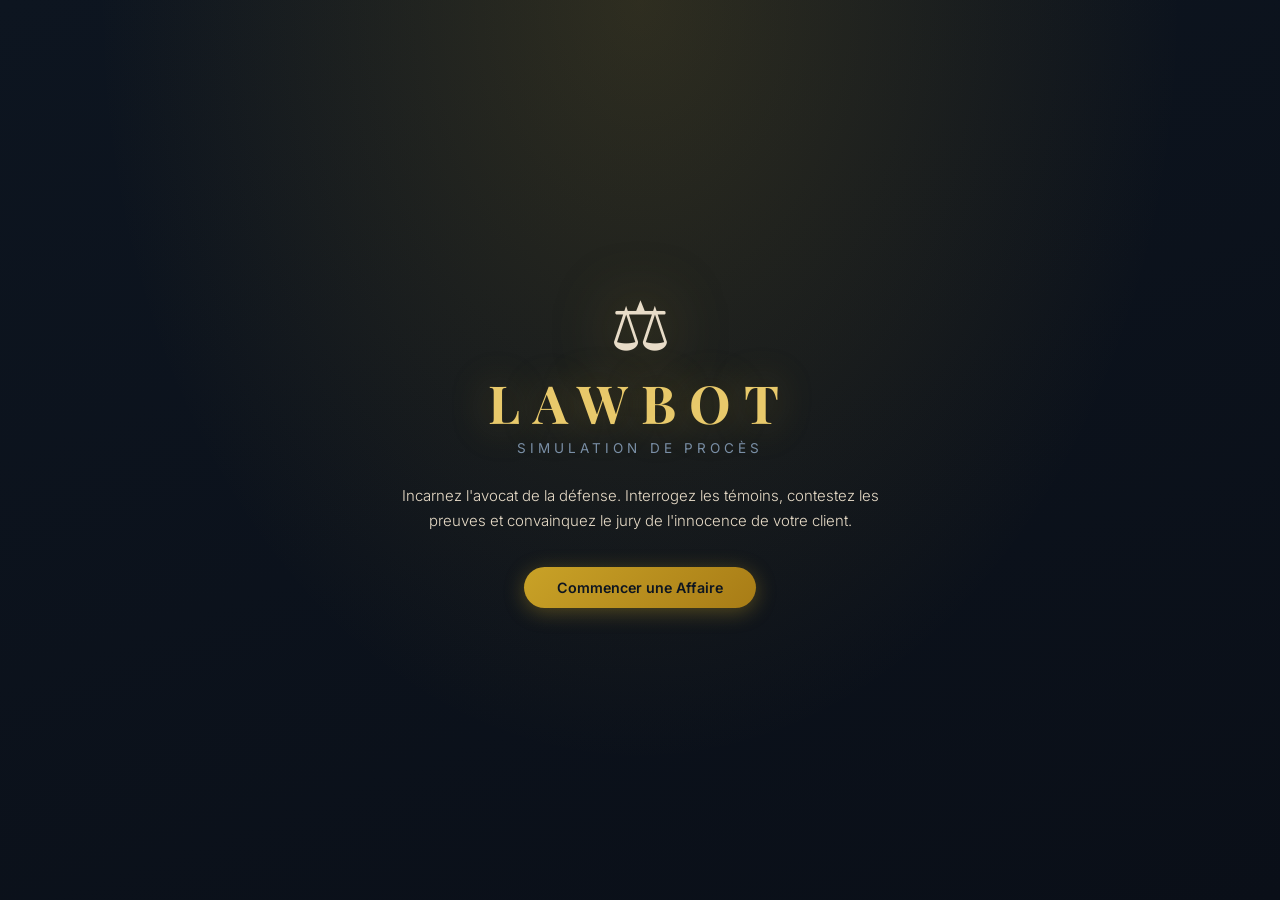
==== src/main/resources/static/index.html @ 36c59b34 "Ajout Html et CSS" ====
<!DOCTYPE html>
<html lang="fr">
<head>
  <meta charset="UTF-8" />
  <meta name="viewport" content="width=device-width, initial-scale=1.0" />
  <title>LawBot — Simulation de Procès</title>
  <link rel="preconnect" href="https://fonts.googleapis.com" />
  <link href="https://fonts.googleapis.com/css2?family=Playfair+Display:ital,wght@0,400;0,700;1,400&family=Inter:wght@300;400;500;600&display=swap" rel="stylesheet" />
  <link rel="stylesheet" href="style.css" />
</head>
<body>

  <!-- ══════════════════════ WELCOME SCREEN ══════════════════════ -->
  <div id="welcome-screen">
    <div class="welcome-bg"></div>
    <div class="welcome-content">
      <div class="welcome-gavel">⚖</div>
      <h1>LAWBOT</h1>
      <p class="welcome-tagline">Simulation de Procès</p>
      <p class="welcome-intro">
        Incarnez l'avocat de la défense. Interrogez les témoins,
        contestez les preuves et convainquez le jury de l'innocence de votre client.
      </p>
      <button class="btn-primary" id="start-btn">Commencer une Affaire</button>
    </div>
  </div>

  <!-- ══════════════════════ GAME SCREEN ═══════════════════════ -->
  <div id="game-screen" class="hidden">

    <!-- Header fixe -->
    <header class="game-header">
      <div class="header-logo">⚖ LAWBOT</div>

      <nav class="phase-nav" id="phase-nav">
        <!-- Généré par JS -->
      </nav>

      <div class="header-stats">
        <div class="stat-group">
          <span class="stat-label">Jury</span>
          <div class="jury-bar-wrap">
            <div class="jury-bar-track">
              <div class="jury-bar-fill" id="jury-fill"></div>
            </div>
          </div>
          <span class="stat-value" id="jury-pct">50%</span>
        </div>
        <div class="stat-group">
          <span class="stat-label">Actions</span>
          <span class="stat-value" id="score-val">0/0</span>
        </div>
      </div>
    </header>

    <!-- Corps du jeu -->
    <div class="game-body">

      <!-- Sidebar : info + journal -->
      <aside class="sidebar">
        <div class="case-card">
          <h2 class="case-title" id="case-title">—</h2>
          <span class="crime-badge" id="crime-badge"></span>
          <div class="suspect-row">
            <span class="suspect-icon">👤</span>
            <div>
              <div class="info-label">Accusé(e)</div>
              <strong id="suspect-name"></strong>
            </div>
          </div>
          <p class="case-desc" id="case-desc"></p>
        </div>

        <div class="events-panel">
          <h3 class="events-title">📋 Journal</h3>
          <div id="events-list"></div>
        </div>
      </aside>

      <!-- Contenu principal (change selon la phase) -->
      <main class="phase-panel" id="phase-panel">
        <!-- Injecté par JS -->
      </main>

    </div>
  </div>

  <!-- ══════════════════════ VERDICT OVERLAY ═════════════════════ -->
  <div id="verdict-overlay" class="hidden">
    <div class="verdict-box">
      <div class="verdict-gavel">⚖</div>
      <h2 class="verdict-title">VERDICT DU JURY</h2>
      <div class="verdict-accused">Accusé(e) : <span id="v-suspect"></span></div>
      <div class="verdict-result" id="v-result">—</div>

      <div class="verdict-details">

        <div class="v-row">
          <span class="v-label">Votes du jury</span>
          <div class="juror-icons" id="v-jurors"></div>
          <span class="v-sub" id="v-votes"></span>
        </div>

        <div class="v-row">
          <span class="v-label">Votre score</span>
          <div class="score-track">
            <div class="score-fill" id="v-score-fill"></div>
          </div>
          <span class="v-sub" id="v-score"></span>
        </div>

        <div class="v-truth" id="v-truth"></div>

      </div>

      <p class="verdict-explanation" id="v-explanation"></p>

      <button class="btn-primary btn-replay" id="replay-btn">🔄 Nouvelle Affaire</button>
    </div>
  </div>

  <!-- Toast notification -->
  <div id="toast" class="toast hidden"></div>

  <script src="game.js"></script>
</body>
</html>
---- src/main/resources/static/style.css ----
/* ═══════════════════════════════════════════════════════════
   Variables & Reset
═══════════════════════════════════════════════════════════ */
:root {
  --bg:          #0d1520;
  --bg-surface:  #152035;
  --bg-card:     #1c2d45;
  --bg-card-h:   #223452;
  --gold:        #c9a227;
  --gold-light:  #e8c96b;
  --gold-dim:    rgba(201,162,39,.15);
  --border:      rgba(201,162,39,.2);
  --text:        #e8dcc8;
  --text-muted:  #7a8fa6;
  --green:       #27ae60;
  --green-bg:    rgba(39,174,96,.12);
  --red:         #e74c3c;
  --red-bg:      rgba(231,76,60,.12);
  --blue:        #3498db;
  --shadow:      0 8px 32px rgba(0,0,0,.5);
  --radius:      10px;
  --font-serif:  'Playfair Display', Georgia, serif;
  --font-sans:   'Inter', -apple-system, sans-serif;
}

*, *::before, *::after { box-sizing: border-box; margin: 0; padding: 0; }

html { font-size: 15px; }

body {
  font-family: var(--font-sans);
  background: var(--bg);
  color: var(--text);
  min-height: 100vh;
  overflow: hidden;
}

/* ═══════════════════════════════════════════════════════════
   Utilitaires
═══════════════════════════════════════════════════════════ */
.hidden { display: none !important; }

/* ═══════════════════════════════════════════════════════════
   Welcome Screen
═══════════════════════════════════════════════════════════ */
#welcome-screen {
  position: fixed; inset: 0;
  display: flex; align-items: center; justify-content: center;
  z-index: 100;
}

.welcome-bg {
  position: absolute; inset: 0;
  background:
    radial-gradient(ellipse at 50% 0%, rgba(201,162,39,.18) 0%, transparent 60%),
    linear-gradient(160deg, #0d1520 0%, #0a0f18 100%);
}

.welcome-content {
  position: relative;
  text-align: center;
  max-width: 540px;
  padding: 2.5rem 2rem;
}

.welcome-gavel {
  font-size: 4.5rem;
  line-height: 1;
  filter: drop-shadow(0 0 30px rgba(201,162,39,.5));
  animation: float 4s ease-in-out infinite;
}

@keyframes float {
  0%, 100% { transform: translateY(0); }
  50%       { transform: translateY(-10px); }
}

.welcome-content h1 {
  font-family: var(--font-serif);
  font-size: 3.5rem;
  font-weight: 700;
  color: var(--gold-light);
  letter-spacing: .25em;
  text-shadow: 0 0 40px rgba(201,162,39,.4);
  margin: .5rem 0 .25rem;
}

.welcome-tagline {
  font-size: .9rem;
  color: var(--text-muted);
  letter-spacing: .3em;
  text-transform: uppercase;
  margin-bottom: 1.75rem;
}

.welcome-intro {
  color: var(--text);
  line-height: 1.7;
  margin-bottom: 2.25rem;
  font-weight: 300;
}

/* ═══════════════════════════════════════════════════════════
   Buttons
═══════════════════════════════════════════════════════════ */
.btn-primary {
  display: inline-flex; align-items: center; gap: .5rem;
  background: linear-gradient(135deg, var(--gold), #a87c16);
  color: #0d1520;
  font-family: var(--font-sans);
  font-weight: 600;
  font-size: .95rem;
  padding: .8rem 2.2rem;
  border: none; border-radius: 50px;
  cursor: pointer;
  box-shadow: 0 4px 20px rgba(201,162,39,.35);
  transition: transform .15s, box-shadow .15s;
}
.btn-primary:hover {
  transform: translateY(-2px);
  box-shadow: 0 6px 28px rgba(201,162,39,.5);
}
.btn-primary:active { transform: translateY(0); }

.btn-outline {
  display: inline-flex; align-items: center; gap: .5rem;
  background: transparent;
  color: var(--gold);
  font-family: var(--font-sans);
  font-weight: 500;
  font-size: .9rem;
  padding: .6rem 1.5rem;
  border: 1px solid var(--gold);
  border-radius: 50px;
  cursor: pointer;
  transition: background .15s, color .15s;
}
.btn-outline:hover { background: var(--gold-dim); }

.btn-danger {
  background: linear-gradient(135deg, #c0392b, #962d22);
  color: #fff;
  border: none;
  border-radius: 8px;
  padding: .55rem 1.1rem;
  font-size: .85rem; font-weight: 600;
  cursor: pointer;
  transition: filter .15s;
}
.btn-danger:hover { filter: brightness(1.15); }

.btn-success {
  background: linear-gradient(135deg, #27ae60, #1e8449);
  color: #fff;
  border: none;
  border-radius: 8px;
  padding: .55rem 1.1rem;
  font-size: .85rem; font-weight: 600;
  cursor: pointer;
  transition: filter .15s;
}
.btn-success:hover { filter: brightness(1.15); }

button:disabled { opacity: .4; cursor: not-allowed; }

/* ═══════════════════════════════════════════════════════════
   Game Layout
═══════════════════════════════════════════════════════════ */
#game-screen {
  display: flex;
  flex-direction: column;
  height: 100vh;
}

/* ─── Header ─── */
.game-header {
  display: flex; align-items: center; gap: 1.25rem;
  padding: 0 1.5rem;
  height: 58px;
  background: rgba(13,21,32,.95);
  border-bottom: 1px solid var(--border);
  flex-shrink: 0;
  backdrop-filter: blur(8px);
  z-index: 10;
}

.header-logo {
  font-family: var(--font-serif);
  font-size: 1.1rem;
  color: var(--gold-light);
  letter-spacing: .15em;
  white-space: nowrap;
}

/* Phase nav */
.phase-nav {
  display: flex; align-items: center; gap: 0;
  flex: 1;
  overflow: hidden;
}

.phase-step {
  display: flex; align-items: center;
  font-size: .78rem;
  color: var(--text-muted);
  padding: .25rem .6rem;
  transition: color .2s;
}

.phase-step .step-num {
  width: 22px; height: 22px;
  border-radius: 50%;
  border: 1.5px solid currentColor;
  display: flex; align-items: center; justify-content: center;
  font-size: .72rem; font-weight: 600;
  margin-right: .4rem;
  flex-shrink: 0;
}

.phase-step .step-label { white-space: nowrap; }

.phase-step + .phase-step::before {
  content: '';
  width: 20px; height: 1px;
  background: var(--border);
  margin-right: .6rem;
  flex-shrink: 0;
}

.phase-step.active {
  color: var(--gold-light);
}
.phase-step.active .step-num {
  background: var(--gold);
  border-color: var(--gold);
  color: #0d1520;
}
.phase-step.done {
  color: var(--green);
}
.phase-step.done .step-num {
  background: var(--green);
  border-color: var(--green);
  color: #fff;
}

/* Header stats */
.header-stats {
  display: flex; align-items: center; gap: 1.25rem;
  flex-shrink: 0;
}

.stat-group {
  display: flex; align-items: center; gap: .5rem;
}

.stat-label {
  font-size: .72rem;
  color: var(--text-muted);
  text-transform: uppercase;
  letter-spacing: .08em;
}

.stat-value {
  font-size: .85rem;
  font-weight: 600;
  color: var(--text);
}

.jury-bar-wrap { width: 80px; }

.jury-bar-track {
  height: 6px;
  background: rgba(255,255,255,.08);
  border-radius: 3px;
  overflow: hidden;
}

.jury-bar-fill {
  height: 100%;
  background: var(--green);
  border-radius: 3px;
  transition: width .5s ease, background .5s ease;
}

/* ─── Game body ─── */
.game-body {
  display: grid;
  grid-template-columns: 280px 1fr;
  flex: 1;
  overflow: hidden;
}

/* ─── Sidebar ─── */
.sidebar {
  border-right: 1px solid var(--border);
  overflow-y: auto;
  display: flex;
  flex-direction: column;
  gap: 0;
}

.case-card {
  padding: 1.25rem;
  border-bottom: 1px solid var(--border);
}

.case-title {
  font-family: var(--font-serif);
  font-size: 1.05rem;
  color: var(--gold-light);
  margin-bottom: .6rem;
  line-height: 1.35;
}

.crime-badge {
  display: inline-block;
  padding: .18rem .65rem;
  border-radius: 20px;
  font-size: .72rem;
  font-weight: 600;
  letter-spacing: .06em;
  text-transform: uppercase;
  margin-bottom: .75rem;
}

.crime-badge.murder     { background: rgba(192,57,43,.25); color: #e57373; border: 1px solid rgba(192,57,43,.4); }
.crime-badge.fraud      { background: rgba(52,152,219,.2); color: #64b5f6; border: 1px solid rgba(52,152,219,.35); }
.crime-badge.theft      { background: rgba(243,156,18,.2); color: #ffcc80; border: 1px solid rgba(243,156,18,.35); }
.crime-badge.assault    { background: rgba(155,89,182,.2); color: #ce93d8; border: 1px solid rgba(155,89,182,.35); }
.crime-badge.corruption { background: rgba(26,188,156,.2); color: #80cbc4; border: 1px solid rgba(26,188,156,.35); }

.suspect-row {
  display: flex; align-items: center; gap: .65rem;
  background: var(--bg-card);
  border-radius: var(--radius);
  padding: .6rem .8rem;
  margin-bottom: .75rem;
}

.suspect-icon { font-size: 1.4rem; }

.info-label {
  font-size: .7rem;
  color: var(--text-muted);
  text-transform: uppercase;
  letter-spacing: .08em;
}

.case-desc {
  font-size: .82rem;
  color: var(--text-muted);
  line-height: 1.6;
  font-style: italic;
}

/* Events panel */
.events-panel {
  flex: 1;
  padding: 1rem 1.25rem;
  overflow-y: auto;
}

.events-title {
  font-size: .8rem;
  text-transform: uppercase;
  letter-spacing: .1em;
  color: var(--text-muted);
  margin-bottom: .75rem;
}

.event-item {
  font-size: .78rem;
  padding: .4rem 0;
  border-bottom: 1px solid rgba(255,255,255,.04);
  color: var(--text-muted);
  line-height: 1.4;
}

.event-item.success { color: var(--green); }
.event-item.fail    { color: var(--red); }

/* ═══════════════════════════════════════════════════════════
   Phase Panel (main content)
═══════════════════════════════════════════════════════════ */
.phase-panel {
  overflow-y: auto;
  padding: 1.5rem;
  display: flex;
  flex-direction: column;
  gap: 1.25rem;
}

/* Phase header */
.phase-header {
  display: flex; align-items: flex-start; justify-content: space-between;
  gap: 1rem;
  flex-wrap: wrap;
}

.phase-title {
  font-family: var(--font-serif);
  font-size: 1.5rem;
  color: var(--gold-light);
}

.phase-subtitle {
  font-size: .85rem;
  color: var(--text-muted);
  margin-top: .25rem;
}

.actions-left-badge {
  background: var(--gold-dim);
  border: 1px solid var(--border);
  border-radius: 6px;
  padding: .3rem .7rem;
  font-size: .8rem;
  color: var(--gold-light);
  white-space: nowrap;
}

/* ─── Card grid ─── */
.card-grid {
  display: grid;
  grid-template-columns: repeat(auto-fill, minmax(240px, 1fr));
  gap: 1rem;
}

/* ─── Witness card ─── */
.witness-card {
  background: var(--bg-card);
  border: 1px solid var(--border);
  border-radius: var(--radius);
  padding: 1rem;
  cursor: pointer;
  transition: border-color .15s, background .15s, transform .15s;
  position: relative;
}

.witness-card:hover {
  border-color: var(--gold);
  background: var(--bg-card-h);
  transform: translateY(-2px);
}

.witness-card.selected {
  border-color: var(--gold-light);
  background: var(--bg-card-h);
  box-shadow: 0 0 0 2px rgba(201,162,39,.25);
}

.witness-name {
  font-weight: 600;
  font-size: .95rem;
  color: var(--text);
  margin-bottom: .15rem;
}

.witness-job {
  font-size: .78rem;
  color: var(--text-muted);
  margin-bottom: .65rem;
}

.witness-stmt {
  font-size: .8rem;
  font-style: italic;
  color: var(--text-muted);
  line-height: 1.5;
  margin-bottom: .75rem;
  border-left: 2px solid var(--border);
  padding-left: .6rem;
}

.meter-row {
  display: flex; align-items: center; gap: .5rem;
  margin-bottom: .3rem;
}

.meter-label {
  font-size: .7rem;
  color: var(--text-muted);
  width: 70px;
  flex-shrink: 0;
}

.meter-track {
  flex: 1;
  height: 5px;
  background: rgba(255,255,255,.07);
  border-radius: 3px;
  overflow: hidden;
}

.meter-fill {
  height: 100%;
  border-radius: 3px;
  transition: width .4s;
}

.meter-val {
  font-size: .7rem;
  color: var(--text-muted);
  width: 28px;
  text-align: right;
  flex-shrink: 0;
}

/* Selected badge */
.selected-badge {
  position: absolute; top: .5rem; right: .5rem;
  background: var(--gold);
  color: #0d1520;
  border-radius: 4px;
  font-size: .65rem;
  font-weight: 700;
  padding: .15rem .4rem;
  letter-spacing: .06em;
}

/* ─── Evidence card ─── */
.evidence-card {
  background: var(--bg-card);
  border: 1px solid var(--border);
  border-radius: var(--radius);
  padding: 1rem;
  transition: background .15s;
}

.evidence-card.authentic { border-left: 3px solid var(--red); }
.evidence-card.fake      { border-left: 3px solid var(--green); }
.evidence-card.contested { opacity: .55; }

.evidence-desc {
  font-weight: 500;
  font-size: .9rem;
  margin-bottom: .65rem;
}

.evidence-tags {
  display: flex; gap: .4rem; flex-wrap: wrap;
  margin-bottom: .75rem;
}

.tag {
  padding: .18rem .55rem;
  border-radius: 4px;
  font-size: .7rem;
  font-weight: 600;
  letter-spacing: .04em;
}

.tag-red    { background: var(--red-bg);   color: #e57373; border: 1px solid rgba(231,76,60,.3); }
.tag-green  { background: var(--green-bg); color: #66bb6a; border: 1px solid rgba(39,174,96,.3); }
.tag-gold   { background: var(--gold-dim); color: var(--gold-light); border: 1px solid var(--border); }
.tag-muted  { background: rgba(255,255,255,.05); color: var(--text-muted); border: 1px solid rgba(255,255,255,.08); }

/* ─── Question area ─── */
.question-area {
  background: var(--bg-card);
  border: 1px solid var(--gold);
  border-radius: var(--radius);
  padding: 1.25rem;
  animation: slideDown .2s ease;
}

@keyframes slideDown {
  from { opacity: 0; transform: translateY(-8px); }
  to   { opacity: 1; transform: translateY(0); }
}

.question-area h4 {
  font-size: .85rem;
  color: var(--gold-light);
  margin-bottom: .75rem;
}

.question-input-row {
  display: flex; gap: .65rem;
}

.question-input-row input {
  flex: 1;
  background: var(--bg-surface);
  border: 1px solid var(--border);
  border-radius: 8px;
  padding: .6rem .85rem;
  color: var(--text);
  font-size: .9rem;
  font-family: var(--font-sans);
  outline: none;
  transition: border-color .15s;
}

.question-input-row input:focus {
  border-color: var(--gold);
}

.question-input-row input::placeholder {
  color: var(--text-muted);
}

/* Witness response box */
.response-box {
  background: rgba(52,152,219,.08);
  border: 1px solid rgba(52,152,219,.25);
  border-radius: var(--radius);
  padding: 1rem;
  animation: slideDown .25s ease;
}

.response-box .resp-name {
  font-size: .75rem;
  color: var(--blue);
  font-weight: 600;
  letter-spacing: .06em;
  text-transform: uppercase;
  margin-bottom: .4rem;
}

.response-box .resp-text {
  font-style: italic;
  line-height: 1.6;
  font-size: .9rem;
}

.response-box.contradiction {
  background: rgba(39,174,96,.1);
  border-color: rgba(39,174,96,.3);
}

.response-box.contradiction .resp-name { color: var(--green); }

.contradiction-alert {
  display: flex; align-items: flex-start; gap: .5rem;
  background: var(--green-bg);
  border: 1px solid rgba(39,174,96,.3);
  border-radius: 8px;
  padding: .65rem .85rem;
  font-size: .82rem;
  color: #66bb6a;
  margin-top: .6rem;
}

/* ─── Confront section ─── */
.confront-section {
  background: var(--bg-card);
  border: 1px solid var(--border);
  border-radius: var(--radius);
  padding: 1.25rem;
}

.confront-section h4 {
  font-size: .85rem;
  color: var(--gold-light);
  margin-bottom: .75rem;
}

.confront-form {
  display: flex; gap: .65rem; align-items: flex-end;
  flex-wrap: wrap;
}

.confront-form input {
  flex: 1; min-width: 160px;
  background: var(--bg-surface);
  border: 1px solid var(--border);
  border-radius: 8px;
  padding: .6rem .85rem;
  color: var(--text);
  font-size: .9rem;
  font-family: var(--font-sans);
  outline: none;
  transition: border-color .15s;
}

.confront-form input:focus { border-color: var(--gold); }
.confront-form input::placeholder { color: var(--text-muted); }

/* ─── Plea area ─── */
.plea-section {
  background: var(--bg-card);
  border: 1px solid var(--border);
  border-radius: var(--radius);
  padding: 1.5rem;
}

.plea-section h3 {
  font-family: var(--font-serif);
  font-size: 1.2rem;
  color: var(--gold-light);
  margin-bottom: .4rem;
}

.plea-section p {
  font-size: .85rem;
  color: var(--text-muted);
  margin-bottom: 1rem;
}

.plea-section textarea {
  width: 100%;
  background: var(--bg-surface);
  border: 1px solid var(--border);
  border-radius: 8px;
  padding: .85rem 1rem;
  color: var(--text);
  font-size: .9rem;
  font-family: var(--font-sans);
  line-height: 1.6;
  resize: vertical;
  min-height: 130px;
  outline: none;
  transition: border-color .15s;
  margin-bottom: 1rem;
}

.plea-section textarea:focus { border-color: var(--gold); }
.plea-section textarea::placeholder { color: var(--text-muted); }

/* ─── Next phase bar ─── */
.next-bar {
  display: flex; justify-content: flex-end;
  padding-top: .5rem;
  border-top: 1px solid var(--border);
}

/* ═══════════════════════════════════════════════════════════
   Verdict Overlay
═══════════════════════════════════════════════════════════ */
#verdict-overlay {
  position: fixed; inset: 0;
  background: rgba(5,10,20,.88);
  display: flex; align-items: center; justify-content: center;
  z-index: 200;
  backdrop-filter: blur(6px);
}

.verdict-box {
  background: var(--bg-surface);
  border: 1px solid var(--gold);
  border-radius: 16px;
  padding: 2.5rem 2.75rem;
  max-width: 520px; width: 92%;
  text-align: center;
  box-shadow: 0 0 80px rgba(201,162,39,.2), var(--shadow);
  animation: scaleIn .4s cubic-bezier(.34,1.56,.64,1);
}

@keyframes scaleIn {
  from { opacity: 0; transform: scale(.85); }
  to   { opacity: 1; transform: scale(1); }
}

.verdict-gavel {
  font-size: 3rem;
  animation: float 3s ease-in-out infinite;
}

.verdict-title {
  font-family: var(--font-serif);
  font-size: 1.4rem;
  color: var(--gold-light);
  letter-spacing: .15em;
  margin: .75rem 0 .5rem;
}

.verdict-accused {
  font-size: .85rem;
  color: var(--text-muted);
  margin-bottom: 1.25rem;
}

.verdict-result {
  font-family: var(--font-serif);
  font-size: 2rem;
  font-weight: 700;
  margin-bottom: 1.75rem;
  padding: .6rem 1.5rem;
  border-radius: 8px;
  display: inline-block;
}

.verdict-result.not-guilty {
  color: var(--green);
  background: var(--green-bg);
  border: 1px solid rgba(39,174,96,.3);
}

.verdict-result.guilty {
  color: var(--red);
  background: var(--red-bg);
  border: 1px solid rgba(231,76,60,.3);
}

.verdict-details {
  background: var(--bg-card);
  border-radius: var(--radius);
  padding: 1.1rem 1.25rem;
  margin-bottom: 1.25rem;
  display: flex;
  flex-direction: column;
  gap: .85rem;
}

.v-row {
  display: flex; align-items: center; gap: .75rem;
}

.v-label {
  font-size: .78rem;
  color: var(--text-muted);
  width: 90px;
  flex-shrink: 0;
  text-align: left;
}

.v-sub {
  font-size: .78rem;
  color: var(--text-muted);
  width: 40px;
  text-align: right;
  flex-shrink: 0;
}

.juror-icons {
  display: flex; gap: .25rem; flex: 1;
}

.juror-dot {
  width: 16px; height: 16px;
  border-radius: 50%;
  transition: background .4s;
}

.juror-dot.guilty   { background: var(--red); }
.juror-dot.innocent { background: var(--green); }

.score-track {
  flex: 1;
  height: 8px;
  background: rgba(255,255,255,.07);
  border-radius: 4px;
  overflow: hidden;
}

.score-fill {
  height: 100%;
  border-radius: 4px;
  transition: width .8s ease;
}

.v-truth {
  font-size: .82rem;
  padding: .5rem .75rem;
  border-radius: 6px;
  text-align: left;
}

.v-truth.innocent-truth {
  background: var(--green-bg);
  color: #66bb6a;
  border: 1px solid rgba(39,174,96,.25);
}

.v-truth.guilty-truth {
  background: var(--red-bg);
  color: #e57373;
  border: 1px solid rgba(231,76,60,.25);
}

.verdict-explanation {
  font-size: .8rem;
  color: var(--text-muted);
  line-height: 1.6;
  margin-bottom: 1.5rem;
}

.btn-replay {
  font-size: .9rem;
  padding: .7rem 2rem;
}

/* ═══════════════════════════════════════════════════════════
   Toast
═══════════════════════════════════════════════════════════ */
.toast {
  position: fixed;
  bottom: 1.5rem; right: 1.5rem;
  background: var(--bg-card);
  border: 1px solid var(--border);
  border-radius: 8px;
  padding: .75rem 1.1rem;
  font-size: .85rem;
  box-shadow: var(--shadow);
  z-index: 300;
  max-width: 320px;
  animation: slideUp .25s ease;
}

@keyframes slideUp {
  from { opacity: 0; transform: translateY(12px); }
  to   { opacity: 1; transform: translateY(0); }
}

.toast.success { border-color: rgba(39,174,96,.4); color: #66bb6a; }
.toast.error   { border-color: rgba(231,76,60,.4); color: #e57373; }

/* ═══════════════════════════════════════════════════════════
   Scrollbar
═══════════════════════════════════════════════════════════ */
::-webkit-scrollbar { width: 5px; }
::-webkit-scrollbar-track { background: transparent; }
::-webkit-scrollbar-thumb { background: rgba(201,162,39,.2); border-radius: 3px; }
::-webkit-scrollbar-thumb:hover { background: rgba(201,162,39,.4); }
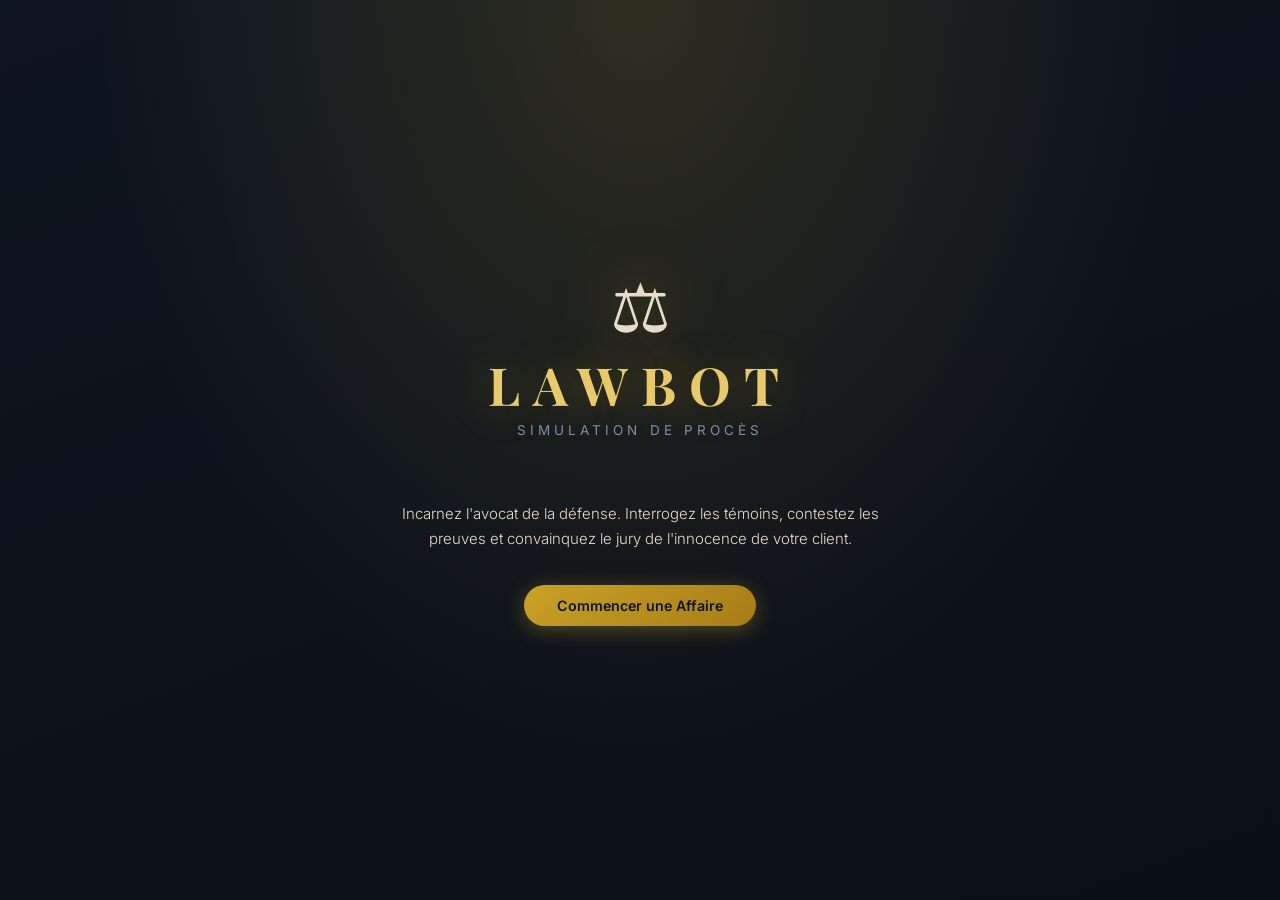
==== commit 07fce72d: "Amélioration des différents éléments du jeu" ====
--- a/src/main/resources/static/index.html
+++ b/src/main/resources/static/index.html
@@ -6,7 +6,7 @@
   <title>LawBot — Simulation de Procès</title>
   <link rel="preconnect" href="https://fonts.googleapis.com" />
   <link href="https://fonts.googleapis.com/css2?family=Playfair+Display:ital,wght@0,400;0,700;1,400&family=Inter:wght@300;400;500;600&display=swap" rel="stylesheet" />
-  <link rel="stylesheet" href="style.css" />
+  <link rel="stylesheet" href="style.css?v=8" />
 </head>
 <body>
 
@@ -17,11 +17,71 @@
       <div class="welcome-gavel">⚖</div>
       <h1>LAWBOT</h1>
       <p class="welcome-tagline">Simulation de Procès</p>
+      <div class="session-stats" id="session-stats"></div>
       <p class="welcome-intro">
         Incarnez l'avocat de la défense. Interrogez les témoins,
         contestez les preuves et convainquez le jury de l'innocence de votre client.
       </p>
       <button class="btn-primary" id="start-btn">Commencer une Affaire</button>
+    </div>
+  </div>
+
+  <!-- ══════════════════════ TUTORIAL OVERLAY ══════════════════ -->
+  <div id="tutorial-overlay" class="hidden">
+    <div class="tuto-box">
+      <div class="tuto-header">
+        <span class="tuto-icon">⚖</span>
+        <h2 class="tuto-title">Comment jouer&nbsp;?</h2>
+        <p class="tuto-intro">Vous incarnez l'avocat de la défense. Guidez votre client vers l'acquittement en six phases.</p>
+      </div>
+
+      <div class="tuto-phases">
+        <div class="tuto-phase">
+          <div class="tuto-phase-icon">📜</div>
+          <div class="tuto-phase-name">Ouverture</div>
+          <div class="tuto-phase-desc">Prenez connaissance de l'affaire et des accusations.</div>
+        </div>
+        <div class="tuto-phase">
+          <div class="tuto-phase-icon">⚔️</div>
+          <div class="tuto-phase-name">Accusation</div>
+          <div class="tuto-phase-desc">Contestez les preuves de la partie adverse.</div>
+        </div>
+        <div class="tuto-phase">
+          <div class="tuto-phase-icon">🛡️</div>
+          <div class="tuto-phase-name">Défense</div>
+          <div class="tuto-phase-desc">Interrogez vos témoins pour établir l'innocence.</div>
+        </div>
+        <div class="tuto-phase">
+          <div class="tuto-phase-icon">🔥</div>
+          <div class="tuto-phase-name">Contre-interro.</div>
+          <div class="tuto-phase-desc">Déstabilisez les témoins adverses.</div>
+        </div>
+        <div class="tuto-phase">
+          <div class="tuto-phase-icon">🎤</div>
+          <div class="tuto-phase-name">Plaidoirie</div>
+          <div class="tuto-phase-desc">Faites votre plaidoirie finale devant le jury.</div>
+        </div>
+        <div class="tuto-phase">
+          <div class="tuto-phase-icon">⚖️</div>
+          <div class="tuto-phase-name">Verdict</div>
+          <div class="tuto-phase-desc">Le jury délibère et rend son jugement.</div>
+        </div>
+      </div>
+
+      <div class="tuto-tips">
+        <h3 class="tuto-tips-title">Conseils</h3>
+        <ul>
+          <li>💡 Le jury part penché vers la culpabilité — chaque action compte.</li>
+          <li>🔍 Les preuves marquées <strong>Douteux</strong> peuvent être fausses — contestez-les&nbsp;!</li>
+          <li>⚡ Confronter deux témoins peut révéler des <strong>contradictions</strong> décisives.</li>
+          <li>🎯 Posez des questions précises pour déstabiliser les témoins peu crédibles.</li>
+        </ul>
+      </div>
+
+      <div class="tuto-actions">
+        <button class="btn-secondary" id="tuto-skip-btn">Passer</button>
+        <button class="btn-primary" id="tuto-play-btn">Commencer le procès !</button>
+      </div>
     </div>
   </div>
 
@@ -113,6 +173,13 @@
 
       </div>
 
+      <div class="verdict-grade-row">
+        <div class="verdict-grade-badge" id="v-grade"></div>
+        <div class="verdict-grade-label" id="v-grade-label"></div>
+      </div>
+
+      <div class="verdict-feedback" id="v-feedback"></div>
+
       <p class="verdict-explanation" id="v-explanation"></p>
 
       <button class="btn-primary btn-replay" id="replay-btn">🔄 Nouvelle Affaire</button>
@@ -122,6 +189,6 @@
   <!-- Toast notification -->
   <div id="toast" class="toast hidden"></div>
 
-  <script src="game.js"></script>
+  <script src="game.js?v=8"></script>
 </body>
 </html>
--- a/src/main/resources/static/style.css
+++ b/src/main/resources/static/style.css
@@ -391,6 +391,64 @@
   gap: 1.25rem;
 }
 
+/* ─── Section label ────────────────────────────────────────── */
+.section-label {
+  font-size: .75rem;
+  text-transform: uppercase;
+  letter-spacing: .1em;
+  color: var(--text-muted);
+  font-weight: 600;
+}
+
+/* ─── Phase guides (bannières d'instruction) ──────────────── */
+.phase-guide {
+  display: flex; gap: 1rem; align-items: flex-start;
+  padding: .9rem 1.1rem;
+  border-radius: var(--radius);
+  border-left: 4px solid;
+  font-size: .85rem;
+  line-height: 1.55;
+}
+
+.phase-guide strong {
+  display: block;
+  font-size: .95rem;
+  margin-bottom: .25rem;
+}
+
+.phase-guide p { color: var(--text-muted); margin: 0; }
+
+.guide-icon { font-size: 1.5rem; flex-shrink: 0; margin-top: .1rem; }
+
+.guide-blue  { background: rgba(52,152,219,.1); border-color: #3498db; color: #93c9f0; }
+.guide-red   { background: rgba(231,76,60,.1);  border-color: #e74c3c; color: #f1a39a; }
+.guide-green { background: rgba(39,174,96,.1);  border-color: #27ae60; color: #7dcea0; }
+.guide-gold  { background: var(--gold-dim);     border-color: var(--gold); color: var(--gold-light); }
+
+/* ─── Actions bar ───────────────────────────────────────────── */
+.actions-bar {
+  display: flex; align-items: center; gap: .75rem;
+}
+
+.actions-label {
+  font-size: .8rem;
+  color: var(--text-muted);
+  white-space: nowrap;
+}
+
+.action-dots {
+  display: flex; gap: .35rem;
+}
+
+.action-dot {
+  width: 14px; height: 14px;
+  border-radius: 50%;
+  transition: background .3s;
+}
+
+.action-dot.active { background: var(--gold-light); box-shadow: 0 0 6px rgba(201,162,39,.4); }
+.action-dot.used   { background: rgba(255,255,255,.12); }
+
 /* Phase header */
 .phase-header {
   display: flex; align-items: flex-start; justify-content: space-between;
@@ -427,16 +485,27 @@
   gap: 1rem;
 }
 
+/* ─── Witness hint label ────────────────────────────────────── */
+.witness-hint {
+  font-size: .7rem;
+  color: var(--gold);
+  margin-bottom: .4rem;
+  opacity: .7;
+  letter-spacing: .03em;
+}
+
 /* ─── Witness card ─── */
 .witness-card {
   background: var(--bg-card);
   border: 1px solid var(--border);
   border-radius: var(--radius);
   padding: 1rem;
-  cursor: pointer;
+  cursor: default;
   transition: border-color .15s, background .15s, transform .15s;
   position: relative;
 }
+
+.witness-card.clickable { cursor: pointer; }
 
 .witness-card:hover {
   border-color: var(--gold);
@@ -556,26 +625,85 @@
 .tag-gold   { background: var(--gold-dim); color: var(--gold-light); border: 1px solid var(--border); }
 .tag-muted  { background: rgba(255,255,255,.05); color: var(--text-muted); border: 1px solid rgba(255,255,255,.08); }
 
-/* ─── Question area ─── */
-.question-area {
+@keyframes slideDown {
+  from { opacity: 0; transform: translateY(-8px); }
+  to   { opacity: 1; transform: translateY(0); }
+}
+
+/* ─── Question box (nouvelle version intégrée) ─────────────── */
+.question-box {
   background: var(--bg-card);
   border: 1px solid var(--gold);
   border-radius: var(--radius);
-  padding: 1.25rem;
-  animation: slideDown .2s ease;
-}
-
-@keyframes slideDown {
-  from { opacity: 0; transform: translateY(-8px); }
-  to   { opacity: 1; transform: translateY(0); }
-}
-
-.question-area h4 {
-  font-size: .85rem;
+  animation: slideDown .22s ease;
+}
+
+.question-box-inner { padding: 1.1rem 1.25rem; }
+
+.qbox-title {
+  font-size: .9rem;
   color: var(--gold-light);
-  margin-bottom: .75rem;
-}
-
+  margin-bottom: .85rem;
+  display: flex; justify-content: space-between; align-items: center;
+}
+.qbox-actions-left {
+  font-size: .75rem;
+  color: var(--text-muted);
+  background: var(--bg-surface);
+  border: 1px solid var(--border);
+  border-radius: 12px;
+  padding: .15rem .55rem;
+}
+
+/* Questions suggérées par catégorie */
+.quick-questions-cats {
+  margin-bottom: .85rem;
+}
+.qcat-label {
+  font-size: .68rem;
+  color: var(--text-muted);
+  text-transform: uppercase;
+  letter-spacing: .06em;
+  margin: .55rem 0 .3rem;
+}
+.qcat-label:first-child { margin-top: 0; }
+
+/* Questions suggérées (chips) */
+.quick-questions {
+  display: flex; flex-wrap: wrap; gap: .4rem;
+  margin-bottom: .1rem;
+}
+
+.q-chip {
+  background: rgba(201,162,39,.1);
+  border: 1px solid rgba(201,162,39,.25);
+  border-radius: 20px;
+  color: var(--gold-light);
+  font-size: .75rem;
+  padding: .28rem .7rem;
+  cursor: pointer;
+  transition: background .15s, border-color .15s;
+  font-family: var(--font-sans);
+  line-height: 1.4;
+}
+
+.q-chip:hover:not(:disabled) {
+  background: rgba(201,162,39,.22);
+  border-color: var(--gold);
+}
+.q-chip:active:not(:disabled) {
+  transform: scale(.97);
+}
+.q-chip:disabled {
+  opacity: .35;
+  cursor: not-allowed;
+}
+.qbox-actions-left.exhausted {
+  color: var(--red);
+  border-color: rgba(231,76,60,.4);
+}
+
+/* Input de question */
 .question-input-row {
   display: flex; gap: .65rem;
 }
@@ -593,12 +721,34 @@
   transition: border-color .15s;
 }
 
-.question-input-row input:focus {
-  border-color: var(--gold);
-}
-
-.question-input-row input::placeholder {
-  color: var(--text-muted);
+.question-input-row input:focus  { border-color: var(--gold); }
+.question-input-row input::placeholder { color: var(--text-muted); }
+
+.no-actions-msg {
+  font-size: .8rem;
+  color: var(--red);
+  margin-top: .6rem;
+}
+
+/* ─── Bouton contest ────────────────────────────────────────── */
+.btn-contest {
+  display: inline-flex; align-items: center; gap: .4rem;
+  background: linear-gradient(135deg, #c0392b, #922b21);
+  color: #fff;
+  border: none;
+  border-radius: 8px;
+  padding: .5rem 1rem;
+  font-size: .82rem; font-weight: 600;
+  cursor: pointer;
+  transition: filter .15s, transform .1s;
+  font-family: var(--font-sans);
+}
+.btn-contest:hover { filter: brightness(1.15); transform: translateY(-1px); }
+
+.contested-label {
+  font-size: .8rem;
+  color: var(--green);
+  font-weight: 600;
 }
 
 /* Witness response box */
@@ -914,3 +1064,257 @@
 ::-webkit-scrollbar-track { background: transparent; }
 ::-webkit-scrollbar-thumb { background: rgba(201,162,39,.2); border-radius: 3px; }
 ::-webkit-scrollbar-thumb:hover { background: rgba(201,162,39,.4); }
+
+/* ═══════════════════════════════════════════════════════════
+   Tutorial Overlay
+═══════════════════════════════════════════════════════════ */
+#tutorial-overlay {
+  position: fixed; inset: 0;
+  display: flex; align-items: center; justify-content: center;
+  z-index: 200;
+  background: rgba(5, 10, 18, 0.92);
+  backdrop-filter: blur(6px);
+  overflow-y: auto;
+  padding: 2rem 1rem;
+}
+
+.tuto-box {
+  background: var(--bg-surface);
+  border: 1px solid var(--border);
+  border-radius: 16px;
+  max-width: 700px;
+  width: 100%;
+  padding: 2.5rem 2.5rem 2rem;
+  box-shadow: var(--shadow);
+}
+
+.tuto-header {
+  text-align: center;
+  margin-bottom: 2rem;
+}
+
+.tuto-icon {
+  font-size: 2.8rem;
+  display: block;
+  margin-bottom: .6rem;
+}
+
+.tuto-title {
+  font-family: var(--font-serif);
+  font-size: 1.9rem;
+  color: var(--gold);
+  margin-bottom: .7rem;
+}
+
+.tuto-intro {
+  color: var(--text-muted);
+  font-size: .95rem;
+  line-height: 1.6;
+}
+
+/* Phase grid */
+.tuto-phases {
+  display: grid;
+  grid-template-columns: repeat(3, 1fr);
+  gap: 1rem;
+  margin-bottom: 1.8rem;
+}
+
+.tuto-phase {
+  background: var(--bg-card);
+  border: 1px solid var(--border);
+  border-radius: var(--radius);
+  padding: 1rem .8rem;
+  text-align: center;
+  transition: border-color .2s;
+}
+
+.tuto-phase:hover {
+  border-color: var(--gold);
+}
+
+.tuto-phase-icon {
+  font-size: 1.7rem;
+  margin-bottom: .4rem;
+}
+
+.tuto-phase-name {
+  font-family: var(--font-serif);
+  font-size: .9rem;
+  color: var(--gold);
+  font-weight: 700;
+  margin-bottom: .35rem;
+}
+
+.tuto-phase-desc {
+  font-size: .78rem;
+  color: var(--text-muted);
+  line-height: 1.4;
+}
+
+/* Tips */
+.tuto-tips {
+  background: var(--gold-dim);
+  border: 1px solid var(--border);
+  border-radius: var(--radius);
+  padding: 1.1rem 1.4rem;
+  margin-bottom: 1.8rem;
+}
+
+.tuto-tips-title {
+  font-family: var(--font-serif);
+  color: var(--gold);
+  font-size: 1rem;
+  margin-bottom: .7rem;
+}
+
+.tuto-tips ul {
+  list-style: none;
+  display: flex;
+  flex-direction: column;
+  gap: .5rem;
+}
+
+.tuto-tips li {
+  font-size: .85rem;
+  color: var(--text);
+  line-height: 1.5;
+}
+
+.tuto-tips strong {
+  color: var(--gold-light);
+}
+
+/* Buttons */
+.tuto-actions {
+  display: flex;
+  gap: 1rem;
+  justify-content: flex-end;
+}
+
+.btn-secondary {
+  padding: .65rem 1.4rem;
+  border-radius: 8px;
+  border: 1px solid var(--border);
+  background: transparent;
+  color: var(--text-muted);
+  font-size: .9rem;
+  cursor: pointer;
+  transition: color .2s, border-color .2s;
+}
+
+.btn-secondary:hover {
+  color: var(--text);
+  border-color: var(--gold);
+}
+
+@media (max-width: 540px) {
+  .tuto-phases { grid-template-columns: repeat(2, 1fr); }
+  .tuto-box { padding: 1.8rem 1.2rem 1.4rem; }
+  .tuto-actions { flex-direction: column; }
+  .btn-secondary, .tuto-actions .btn-primary { width: 100%; text-align: center; }
+}
+
+/* ═══════════════════════════════════════════════════════════
+   Session Stats (Welcome Screen)
+═══════════════════════════════════════════════════════════ */
+.session-stats {
+  display: flex; gap: .6rem; justify-content: center; align-items: center;
+  font-size: .82rem; margin-bottom: 1.2rem; flex-wrap: wrap;
+  min-height: 1.2rem;
+}
+.sess-win   { color: var(--green); font-weight: 600; }
+.sess-loss  { color: var(--red);   font-weight: 600; }
+.sess-total { color: var(--text-muted); }
+.sess-sep   { color: var(--text-muted); }
+
+/* ═══════════════════════════════════════════════════════════
+   Keyboard Shortcut Hint Badge
+═══════════════════════════════════════════════════════════ */
+.kbd-hint {
+  position: absolute; top: .5rem; right: .5rem;
+  background: rgba(201,162,39,.2); border: 1px solid rgba(201,162,39,.4);
+  color: var(--gold); border-radius: 4px;
+  font-size: .65rem; font-weight: 700; padding: .1rem .35rem;
+  font-family: var(--font-sans);
+}
+.witness-card, .evidence-card { position: relative; }
+
+/* ═══════════════════════════════════════════════════════════
+   Evidence Danger Tag
+═══════════════════════════════════════════════════════════ */
+.tag-danger {
+  background: rgba(231,76,60,.25); border: 1px solid #e74c3c;
+  color: #ff6b6b; font-weight: 700;
+  animation: pulse-danger 1.5s ease-in-out infinite;
+}
+@keyframes pulse-danger {
+  0%,100% { opacity: 1; }
+  50%      { opacity: .6; }
+}
+
+/* ═══════════════════════════════════════════════════════════
+   Closing Strategy Grid
+═══════════════════════════════════════════════════════════ */
+.strategy-grid {
+  display: grid;
+  grid-template-columns: repeat(auto-fill, minmax(220px, 1fr));
+  gap: 1rem; margin-bottom: 1.5rem;
+}
+.strategy-card {
+  background: var(--bg-card); border: 2px solid var(--border);
+  border-radius: var(--radius); padding: 1.2rem;
+  cursor: pointer; transition: border-color .2s, transform .15s, background .2s;
+  text-align: center;
+}
+.strategy-card:hover {
+  border-color: var(--gold); background: var(--bg-card-h);
+  transform: translateY(-2px);
+}
+.strategy-card.selected {
+  border-color: var(--gold); background: var(--gold-dim);
+  box-shadow: 0 0 16px rgba(201,162,39,.3);
+}
+.strategy-icon { font-size: 2rem; margin-bottom: .5rem; }
+.strategy-name { font-family: var(--font-serif); font-weight: 700; color: var(--gold-light); margin-bottom: .4rem; }
+.strategy-desc { font-size: .82rem; color: var(--text-muted); line-height: 1.5; margin-bottom: .6rem; }
+.strategy-effect { font-size: .75rem; color: var(--gold); font-weight: 600; }
+
+.chosen-strategy {
+  background: var(--bg-surface); border: 1px solid var(--border);
+  border-radius: var(--radius); padding: 1.2rem 1.5rem;
+  margin-top: .5rem; display: flex; flex-direction: column; gap: 1rem;
+  animation: slideDown .25s ease;
+}
+.chosen-text { color: var(--text); font-style: italic; line-height: 1.6; }
+
+/* ═══════════════════════════════════════════════════════════
+   Verdict Grade Badge
+═══════════════════════════════════════════════════════════ */
+.verdict-grade-row {
+  display: flex; align-items: center; justify-content: center;
+  gap: 1rem; margin: 1.25rem 0 .75rem;
+}
+.verdict-grade-badge {
+  font-family: var(--font-serif); font-size: 3rem; font-weight: 700;
+  width: 72px; height: 72px; border-radius: 50%;
+  border: 3px solid; display: flex; align-items: center; justify-content: center;
+  animation: scaleIn .4s cubic-bezier(.34,1.56,.64,1);
+}
+.verdict-grade-label {
+  font-family: var(--font-serif); font-size: 1.1rem;
+  color: var(--text); font-style: italic;
+}
+
+/* ═══════════════════════════════════════════════════════════
+   Verdict Feedback Points
+═══════════════════════════════════════════════════════════ */
+.verdict-feedback {
+  background: var(--bg-surface); border: 1px solid var(--border);
+  border-radius: var(--radius); padding: .9rem 1.2rem;
+  margin-bottom: .75rem; display: flex; flex-direction: column; gap: .4rem;
+}
+.feedback-item {
+  font-size: .85rem; color: var(--text); line-height: 1.5;
+  padding-left: .25rem;
+}
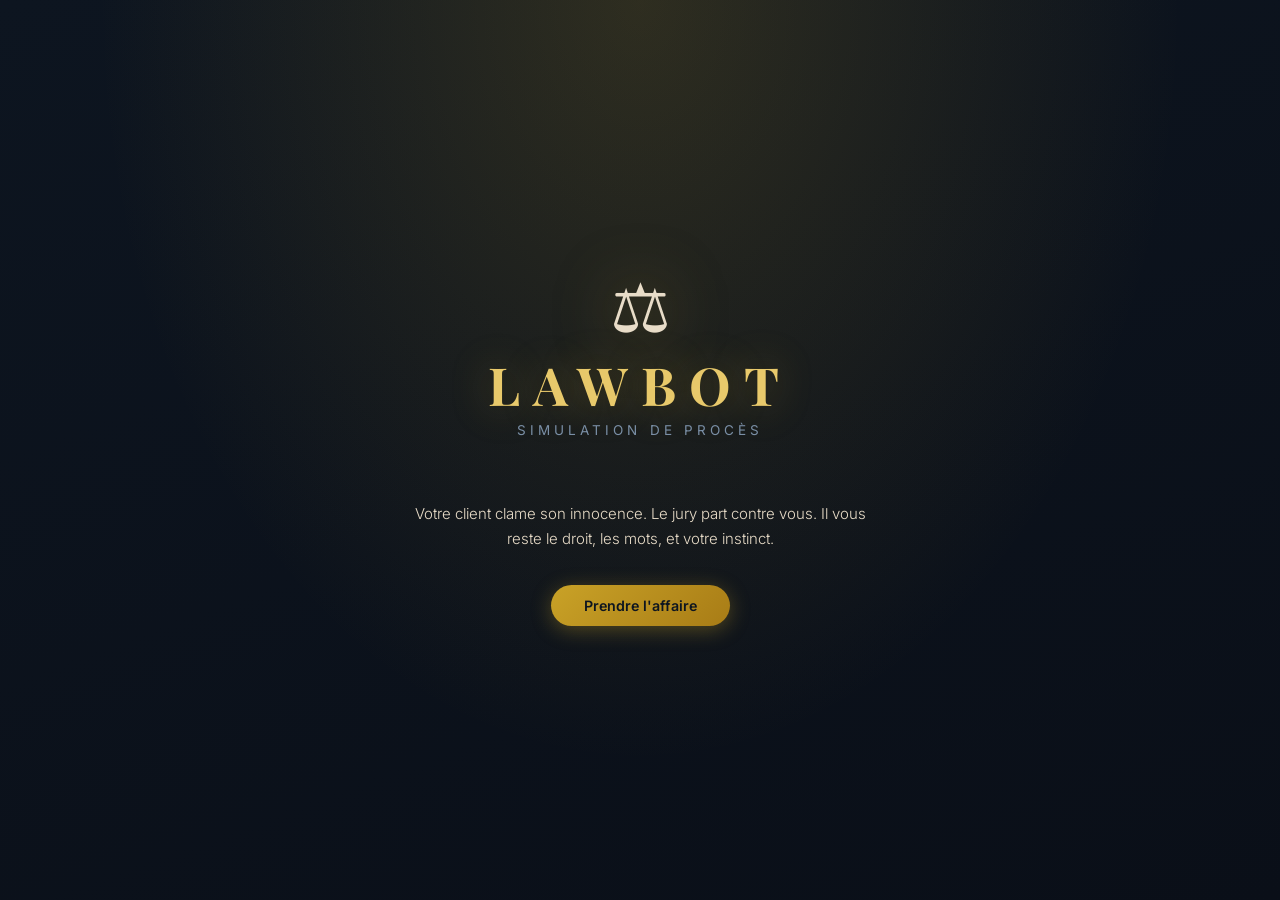
==== commit 92f001c6: "Add jury, witness personalities and UI polish Expose jury data and witness personality to the fronte" ====
--- a/src/main/resources/static/index.html
+++ b/src/main/resources/static/index.html
@@ -19,10 +19,10 @@
       <p class="welcome-tagline">Simulation de Procès</p>
       <div class="session-stats" id="session-stats"></div>
       <p class="welcome-intro">
-        Incarnez l'avocat de la défense. Interrogez les témoins,
-        contestez les preuves et convainquez le jury de l'innocence de votre client.
+        Votre client clame son innocence. Le jury part contre vous.
+        Il vous reste le droit, les mots, et votre instinct.
       </p>
-      <button class="btn-primary" id="start-btn">Commencer une Affaire</button>
+      <button class="btn-primary" id="start-btn">Prendre l'affaire</button>
     </div>
   </div>
 
@@ -32,55 +32,55 @@
       <div class="tuto-header">
         <span class="tuto-icon">⚖</span>
         <h2 class="tuto-title">Comment jouer&nbsp;?</h2>
-        <p class="tuto-intro">Vous incarnez l'avocat de la défense. Guidez votre client vers l'acquittement en six phases.</p>
+        <p class="tuto-intro">Votre client a besoin de vous. Le jury part du principe qu'il est coupable. À vous de le faire douter — en six actes.</p>
       </div>
 
       <div class="tuto-phases">
         <div class="tuto-phase">
           <div class="tuto-phase-icon">📜</div>
           <div class="tuto-phase-name">Ouverture</div>
-          <div class="tuto-phase-desc">Prenez connaissance de l'affaire et des accusations.</div>
+          <div class="tuto-phase-desc">Lisez le dossier. Chaque détail peut faire la différence.</div>
         </div>
         <div class="tuto-phase">
           <div class="tuto-phase-icon">⚔️</div>
           <div class="tuto-phase-name">Accusation</div>
-          <div class="tuto-phase-desc">Contestez les preuves de la partie adverse.</div>
+          <div class="tuto-phase-desc">L'accusation attaque. Certaines preuves sont fausses — trouvez-les.</div>
         </div>
         <div class="tuto-phase">
           <div class="tuto-phase-icon">🛡️</div>
           <div class="tuto-phase-name">Défense</div>
-          <div class="tuto-phase-desc">Interrogez vos témoins pour établir l'innocence.</div>
+          <div class="tuto-phase-desc">Interrogez vos témoins. Un aveu, une hésitation — ça peut tout changer.</div>
         </div>
         <div class="tuto-phase">
           <div class="tuto-phase-icon">🔥</div>
           <div class="tuto-phase-name">Contre-interro.</div>
-          <div class="tuto-phase-desc">Déstabilisez les témoins adverses.</div>
+          <div class="tuto-phase-desc">Confrontez les témoins adverses. Les histoires qui ne concordent pas, ça marque les jurés.</div>
         </div>
         <div class="tuto-phase">
           <div class="tuto-phase-icon">🎤</div>
           <div class="tuto-phase-name">Plaidoirie</div>
-          <div class="tuto-phase-desc">Faites votre plaidoirie finale devant le jury.</div>
+          <div class="tuto-phase-desc">Votre dernier mot. Le jury vous écoute. Choisissez vos mots.</div>
         </div>
         <div class="tuto-phase">
           <div class="tuto-phase-icon">⚖️</div>
           <div class="tuto-phase-name">Verdict</div>
-          <div class="tuto-phase-desc">Le jury délibère et rend son jugement.</div>
+          <div class="tuto-phase-desc">Le jury délibère. Innocent ou coupable — tout se joue là.</div>
         </div>
       </div>
 
       <div class="tuto-tips">
-        <h3 class="tuto-tips-title">Conseils</h3>
+        <h3 class="tuto-tips-title">Ce que votre mentor vous glisse à l'oreille</h3>
         <ul>
-          <li>💡 Le jury part penché vers la culpabilité — chaque action compte.</li>
-          <li>🔍 Les preuves marquées <strong>Douteux</strong> peuvent être fausses — contestez-les&nbsp;!</li>
-          <li>⚡ Confronter deux témoins peut révéler des <strong>contradictions</strong> décisives.</li>
-          <li>🎯 Posez des questions précises pour déstabiliser les témoins peu crédibles.</li>
+          <li>💡 Le jury part contre vous — chaque action que vous ratez le conforte dans ses certitudes.</li>
+          <li>🔍 Les preuves <strong>lourdes</strong> ne sont pas forcément vraies — osez les contester.</li>
+          <li>⚡ Confronter deux témoins sur le même sujet peut faire exploser leurs contradictions.</li>
+          <li>🎯 Un témoin nerveux sous pression finit toujours par se trahir.</li>
         </ul>
       </div>
 
       <div class="tuto-actions">
-        <button class="btn-secondary" id="tuto-skip-btn">Passer</button>
-        <button class="btn-primary" id="tuto-play-btn">Commencer le procès !</button>
+        <button class="btn-secondary" id="tuto-skip-btn">Je sais déjà tout ça</button>
+        <button class="btn-primary" id="tuto-play-btn">Entrer dans la salle d'audience →</button>
       </div>
     </div>
   </div>
@@ -98,16 +98,18 @@
 
       <div class="header-stats">
         <div class="stat-group">
-          <span class="stat-label">Jury</span>
+          <span class="stat-label">Conviction du jury</span>
           <div class="jury-bar-wrap">
             <div class="jury-bar-track">
               <div class="jury-bar-fill" id="jury-fill"></div>
+              <div class="jury-threshold jury-t-low" title="Seuil d'acquittement (35%)"></div>
+              <div class="jury-threshold jury-t-high" title="Seuil de condamnation (65%)"></div>
             </div>
           </div>
           <span class="stat-value" id="jury-pct">50%</span>
         </div>
-        <div class="stat-group">
-          <span class="stat-label">Actions</span>
+        <div class="stat-group" title="Actions réussies / tentées">
+          <span class="stat-label">Score</span>
           <span class="stat-value" id="score-val">0/0</span>
         </div>
       </div>
@@ -116,7 +118,7 @@
     <!-- Corps du jeu -->
     <div class="game-body">
 
-      <!-- Sidebar : info + journal -->
+      <!-- Sidebar : info + jury + journal -->
       <aside class="sidebar">
         <div class="case-card">
           <h2 class="case-title" id="case-title">—</h2>
@@ -129,10 +131,13 @@
             </div>
           </div>
           <p class="case-desc" id="case-desc"></p>
+          <div class="confidence-panel" id="confidence-panel"></div>
         </div>
 
+        <div class="jury-panel" id="jury-panel"></div>
+
         <div class="events-panel">
-          <h3 class="events-title">📋 Journal</h3>
+          <h3 class="events-title">📋 Journal d'audience</h3>
           <div id="events-list"></div>
         </div>
       </aside>
--- a/src/main/resources/static/style.css
+++ b/src/main/resources/static/style.css
@@ -267,14 +267,26 @@
   color: var(--text);
 }
 
-.jury-bar-wrap { width: 80px; }
+.jury-bar-wrap { width: 100px; position: relative; }
 
 .jury-bar-track {
   height: 6px;
   background: rgba(255,255,255,.08);
   border-radius: 3px;
-  overflow: hidden;
-}
+  position: relative;
+}
+
+.jury-threshold {
+  position: absolute;
+  top: -3px;
+  bottom: -3px;
+  width: 2px;
+  border-radius: 1px;
+  pointer-events: none;
+  z-index: 2;
+}
+.jury-t-low  { left: 35%; background: rgba(39,174,96,.75); }
+.jury-t-high { left: 65%; background: rgba(231,76,60,.75); }
 
 .jury-bar-fill {
   height: 100%;
@@ -697,6 +709,11 @@
 .q-chip:disabled {
   opacity: .35;
   cursor: not-allowed;
+}
+.q-chip.selected {
+  background: rgba(201,162,39,.32);
+  border-color: var(--gold);
+  box-shadow: 0 0 0 2px rgba(201,162,39,.18);
 }
 .qbox-actions-left.exhausted {
   color: var(--red);
@@ -1054,8 +1071,9 @@
   to   { opacity: 1; transform: translateY(0); }
 }
 
-.toast.success { border-color: rgba(39,174,96,.4); color: #66bb6a; }
-.toast.error   { border-color: rgba(231,76,60,.4); color: #e57373; }
+.toast.success { border-color: rgba(39,174,96,.4);  color: #66bb6a; }
+.toast.error   { border-color: rgba(231,76,60,.4);  color: #e57373; }
+.toast.warning { border-color: rgba(230,126,34,.45); color: #f39c12; }
 
 /* ═══════════════════════════════════════════════════════════
    Scrollbar
@@ -1307,6 +1325,212 @@
 }
 
 /* ═══════════════════════════════════════════════════════════
+   Confront topic label
+═══════════════════════════════════════════════════════════ */
+.confront-topic-label {
+  font-size: .8rem;
+  color: var(--gold-light);
+  font-style: italic;
+}
+
+/* ═══════════════════════════════════════════════════════════
+   Barre de confiance du client
+═══════════════════════════════════════════════════════════ */
+.confidence-panel {
+  margin-top: .85rem;
+  padding-top: .75rem;
+  border-top: 1px solid var(--border);
+}
+.confidence-header {
+  display: flex; justify-content: space-between; align-items: center;
+  margin-bottom: .4rem;
+}
+.confidence-label-text {
+  font-size: .72rem; color: var(--text-muted);
+  text-transform: uppercase; letter-spacing: .07em;
+}
+.confidence-pct {
+  font-size: .78rem; font-weight: 600; color: var(--text);
+}
+.confidence-track {
+  height: 5px; background: rgba(255,255,255,.07);
+  border-radius: 3px; overflow: hidden;
+}
+.confidence-fill {
+  height: 100%; border-radius: 3px;
+  transition: width .5s ease, background .4s ease;
+}
+
+/* ═══════════════════════════════════════════════════════════
+   Panneau jury
+═══════════════════════════════════════════════════════════ */
+.jury-panel {
+  border-bottom: 1px solid var(--border);
+  padding: .85rem 1.25rem;
+}
+.jury-panel-title {
+  font-size: .75rem; text-transform: uppercase;
+  letter-spacing: .1em; color: var(--text-muted);
+  margin-bottom: .7rem;
+}
+.juror-row {
+  display: flex; align-items: center; gap: .45rem;
+  padding: .28rem 0;
+  border-bottom: 1px solid rgba(255,255,255,.03);
+}
+.juror-row:last-child { border-bottom: none; }
+.juror-icon { font-size: .95rem; flex-shrink: 0; }
+.juror-name {
+  flex: 1; font-size: .75rem; font-weight: 500;
+  color: var(--text); white-space: nowrap;
+  overflow: hidden; text-overflow: ellipsis;
+}
+.juror-mini-bar {
+  width: 44px; height: 4px;
+  background: rgba(255,255,255,.07);
+  border-radius: 2px; overflow: hidden; flex-shrink: 0;
+}
+.juror-mini-fill {
+  height: 100%; border-radius: 2px;
+  transition: width .5s ease, background .4s ease;
+}
+.juror-pct {
+  font-size: .68rem; font-weight: 600;
+  width: 30px; text-align: right; flex-shrink: 0;
+}
+.juror-pct.green { color: var(--green); }
+.juror-pct.orange { color: #f39c12; }
+.juror-pct.red { color: var(--red); }
+.juror-row.changed {
+  animation: jurorPulse .7s ease;
+}
+@keyframes jurorPulse {
+  0%, 100% { background: transparent; }
+  40%       { background: rgba(201,162,39,.12); border-radius: 6px; }
+}
+
+/* ═══════════════════════════════════════════════════════════
+   Badge personnalité témoin
+═══════════════════════════════════════════════════════════ */
+.personality-badge {
+  display: inline-flex; align-items: center; gap: .25rem;
+  font-size: .68rem; font-weight: 600;
+  padding: .12rem .45rem; border-radius: 12px;
+  margin-bottom: .55rem;
+  background: rgba(201,162,39,.12);
+  border: 1px solid rgba(201,162,39,.25);
+  color: var(--gold-light);
+}
+.personality-badge.unknown {
+  background: rgba(255,255,255,.05);
+  border-color: rgba(255,255,255,.1);
+  color: var(--text-muted); font-style: italic;
+}
+
+/* ═══════════════════════════════════════════════════════════
+   Animations flash sur les cartes
+═══════════════════════════════════════════════════════════ */
+@keyframes flashSuccess {
+  0%, 100% { background: var(--bg-card); border-color: var(--border); }
+  40%       { background: rgba(39,174,96,.22); border-color: var(--green); box-shadow: 0 0 14px rgba(39,174,96,.3); }
+}
+@keyframes flashFail {
+  0%, 100% { background: var(--bg-card); border-color: var(--border); }
+  40%       { background: rgba(231,76,60,.18); border-color: var(--red); }
+}
+.flash-success { animation: flashSuccess 0.65s ease; }
+.flash-fail    { animation: flashFail 0.65s ease; }
+
+/* ═══════════════════════════════════════════════════════════
+   Overlay événement dramatique
+═══════════════════════════════════════════════════════════ */
+.phase-event-overlay {
+  position: fixed; inset: 0;
+  background: rgba(5,10,20,.82);
+  display: flex; align-items: center; justify-content: center;
+  z-index: 250;
+  backdrop-filter: blur(4px);
+  animation: fadeIn .25s ease;
+}
+@keyframes fadeIn {
+  from { opacity: 0; }
+  to   { opacity: 1; }
+}
+.phase-event-card {
+  background: var(--bg-surface);
+  border: 1px solid var(--border);
+  border-radius: 14px;
+  padding: 2rem 2.25rem;
+  max-width: 420px; width: 90%;
+  text-align: center;
+  box-shadow: var(--shadow);
+  animation: scaleIn .3s cubic-bezier(.34,1.56,.64,1);
+}
+.pe-icon { font-size: 3rem; margin-bottom: .6rem; display: block; }
+.pe-badge {
+  display: inline-block; font-size: .72rem; font-weight: 700;
+  letter-spacing: .07em; padding: .18rem .65rem; border-radius: 20px;
+  margin-bottom: .85rem; text-transform: uppercase;
+}
+.pe-good    { background: var(--green-bg);  color: #66bb6a; border: 1px solid rgba(39,174,96,.3); }
+.pe-bad     { background: var(--red-bg);    color: #e57373; border: 1px solid rgba(231,76,60,.3); }
+.pe-neutral { background: var(--gold-dim);  color: var(--gold-light); border: 1px solid var(--border); }
+.pe-title {
+  font-family: var(--font-serif); font-size: 1.3rem;
+  color: var(--gold-light); margin-bottom: .65rem;
+}
+.pe-desc {
+  font-size: .88rem; color: var(--text-muted);
+  line-height: 1.6; margin-bottom: 1.4rem;
+}
+
+/* ═══════════════════════════════════════════════════════════
+   Message du juge (phase plaidoirie)
+═══════════════════════════════════════════════════════════ */
+.judge-message {
+  display: flex; gap: 1rem; align-items: flex-start;
+  background: rgba(52,152,219,.07);
+  border: 1px solid rgba(52,152,219,.2);
+  border-left: 4px solid #3498db;
+  border-radius: var(--radius);
+  padding: .9rem 1.1rem;
+}
+.judge-icon { font-size: 1.8rem; flex-shrink: 0; }
+.judge-name {
+  display: block; font-size: .72rem; color: #64b5f6;
+  text-transform: uppercase; letter-spacing: .1em; margin-bottom: .25rem;
+}
+.judge-text {
+  font-style: italic; font-size: .88rem;
+  color: var(--text-muted); line-height: 1.55;
+}
+
+/* Statut jury en phase plaidoirie */
+.closing-status-bar {
+  display: flex; align-items: center; justify-content: space-between;
+  background: var(--bg-card); border: 1px solid var(--border);
+  border-radius: var(--radius); padding: .75rem 1.1rem;
+  gap: 1rem;
+}
+.closing-jury-info { flex: 1; font-size: .85rem; color: var(--text); }
+
+/* Timer cosmétique */
+.closing-timer-wrap { display: flex; align-items: center; gap: .6rem; flex-shrink: 0; }
+.closing-timer-track {
+  width: 80px; height: 5px;
+  background: rgba(255,255,255,.08); border-radius: 3px; overflow: hidden;
+}
+.closing-timer-fill {
+  height: 100%; background: var(--gold);
+  border-radius: 3px;
+  transition: width 1s linear;
+}
+.closing-timer-label {
+  font-size: .75rem; color: var(--text-muted); white-space: nowrap;
+}
+.closing-timer-val { color: var(--gold-light); font-weight: 600; }
+
+/* ═══════════════════════════════════════════════════════════
    Verdict Feedback Points
 ═══════════════════════════════════════════════════════════ */
 .verdict-feedback {
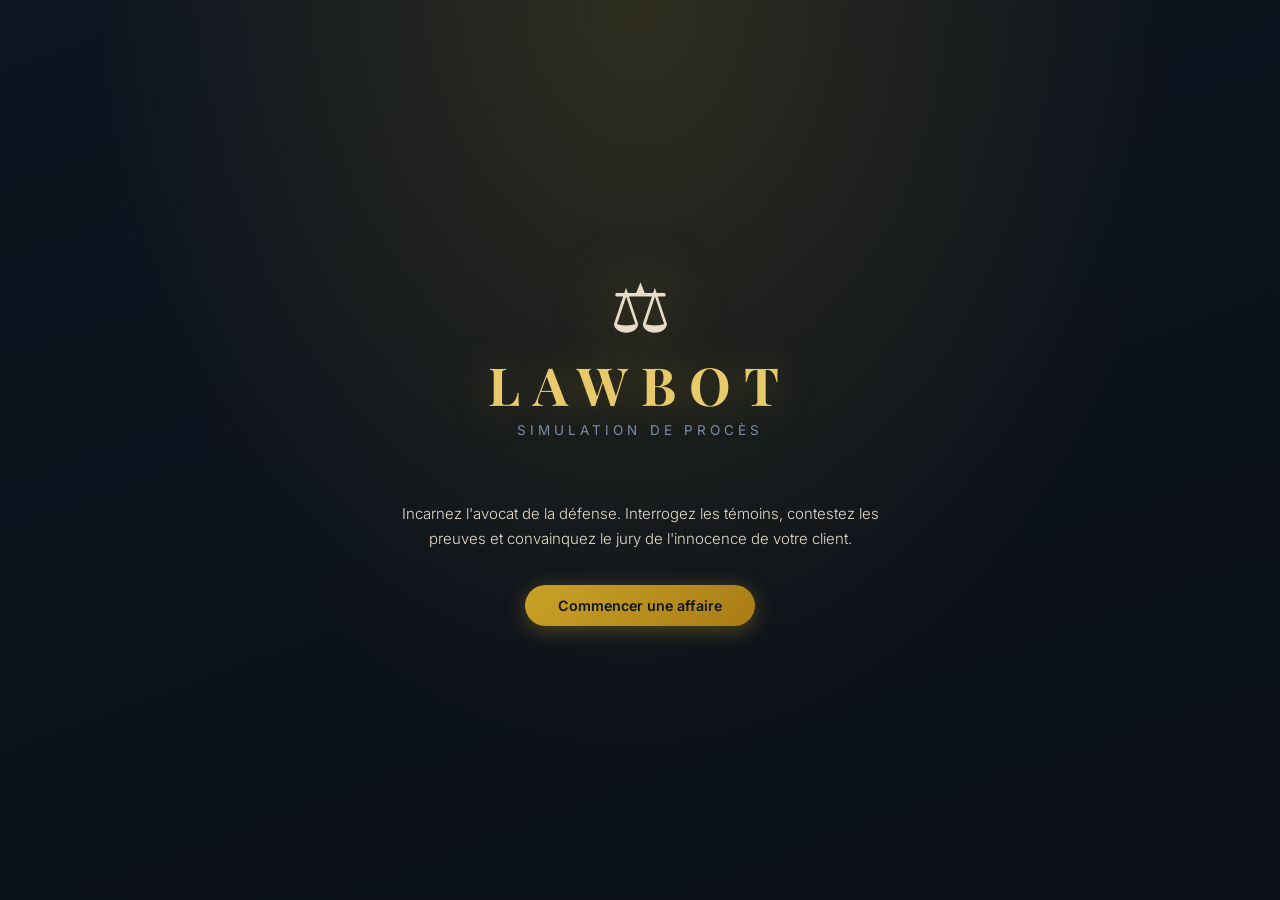
==== commit 45e2f1c3: "upload frontend" ====
--- a/src/main/resources/static/index.html
+++ b/src/main/resources/static/index.html
@@ -19,10 +19,10 @@
       <p class="welcome-tagline">Simulation de Procès</p>
       <div class="session-stats" id="session-stats"></div>
       <p class="welcome-intro">
-        Votre client clame son innocence. Le jury part contre vous.
-        Il vous reste le droit, les mots, et votre instinct.
+        Incarnez l'avocat de la défense. Interrogez les témoins,
+        contestez les preuves et convainquez le jury de l'innocence de votre client.
       </p>
-      <button class="btn-primary" id="start-btn">Prendre l'affaire</button>
+      <button class="btn-primary" id="start-btn">Commencer une affaire</button>
     </div>
   </div>
 
@@ -32,55 +32,55 @@
       <div class="tuto-header">
         <span class="tuto-icon">⚖</span>
         <h2 class="tuto-title">Comment jouer&nbsp;?</h2>
-        <p class="tuto-intro">Votre client a besoin de vous. Le jury part du principe qu'il est coupable. À vous de le faire douter — en six actes.</p>
+        <p class="tuto-intro">Vous incarnez l'avocat de la défense. Guidez votre client vers l'acquittement en six phases.</p>
       </div>
 
       <div class="tuto-phases">
         <div class="tuto-phase">
           <div class="tuto-phase-icon">📜</div>
           <div class="tuto-phase-name">Ouverture</div>
-          <div class="tuto-phase-desc">Lisez le dossier. Chaque détail peut faire la différence.</div>
+          <div class="tuto-phase-desc">Prenez connaissance de l'affaire et des accusations.</div>
         </div>
         <div class="tuto-phase">
           <div class="tuto-phase-icon">⚔️</div>
           <div class="tuto-phase-name">Accusation</div>
-          <div class="tuto-phase-desc">L'accusation attaque. Certaines preuves sont fausses — trouvez-les.</div>
+          <div class="tuto-phase-desc">Contestez les preuves de la partie adverse.</div>
         </div>
         <div class="tuto-phase">
           <div class="tuto-phase-icon">🛡️</div>
           <div class="tuto-phase-name">Défense</div>
-          <div class="tuto-phase-desc">Interrogez vos témoins. Un aveu, une hésitation — ça peut tout changer.</div>
+          <div class="tuto-phase-desc">Interrogez vos témoins pour établir l'innocence.</div>
         </div>
         <div class="tuto-phase">
           <div class="tuto-phase-icon">🔥</div>
           <div class="tuto-phase-name">Contre-interro.</div>
-          <div class="tuto-phase-desc">Confrontez les témoins adverses. Les histoires qui ne concordent pas, ça marque les jurés.</div>
+          <div class="tuto-phase-desc">Déstabilisez les témoins adverses.</div>
         </div>
         <div class="tuto-phase">
           <div class="tuto-phase-icon">🎤</div>
           <div class="tuto-phase-name">Plaidoirie</div>
-          <div class="tuto-phase-desc">Votre dernier mot. Le jury vous écoute. Choisissez vos mots.</div>
+          <div class="tuto-phase-desc">Faites votre plaidoirie finale devant le jury.</div>
         </div>
         <div class="tuto-phase">
           <div class="tuto-phase-icon">⚖️</div>
           <div class="tuto-phase-name">Verdict</div>
-          <div class="tuto-phase-desc">Le jury délibère. Innocent ou coupable — tout se joue là.</div>
+          <div class="tuto-phase-desc">Le jury délibère et rend son jugement.</div>
         </div>
       </div>
 
       <div class="tuto-tips">
-        <h3 class="tuto-tips-title">Ce que votre mentor vous glisse à l'oreille</h3>
+        <h3 class="tuto-tips-title">Conseils</h3>
         <ul>
-          <li>💡 Le jury part contre vous — chaque action que vous ratez le conforte dans ses certitudes.</li>
-          <li>🔍 Les preuves <strong>lourdes</strong> ne sont pas forcément vraies — osez les contester.</li>
-          <li>⚡ Confronter deux témoins sur le même sujet peut faire exploser leurs contradictions.</li>
-          <li>🎯 Un témoin nerveux sous pression finit toujours par se trahir.</li>
+          <li> Le jury part penché vers la culpabilité — chaque action compte.</li>
+          <li> Les preuves marquées <strong>Douteux</strong> peuvent être fausses — contestez-les&nbsp;!</li>
+          <li> Confronter deux témoins peut révéler des <strong>contradictions</strong> décisives.</li>
+          <li> Posez des questions précises pour déstabiliser les témoins peu crédibles.</li>
         </ul>
       </div>
 
       <div class="tuto-actions">
-        <button class="btn-secondary" id="tuto-skip-btn">Je sais déjà tout ça</button>
-        <button class="btn-primary" id="tuto-play-btn">Entrer dans la salle d'audience →</button>
+        <button class="btn-secondary" id="tuto-skip-btn">Passer</button>
+        <button class="btn-primary" id="tuto-play-btn">Commencer le procès !</button>
       </div>
     </div>
   </div>
@@ -98,18 +98,16 @@
 
       <div class="header-stats">
         <div class="stat-group">
-          <span class="stat-label">Conviction du jury</span>
+          <span class="stat-label">Jury</span>
           <div class="jury-bar-wrap">
             <div class="jury-bar-track">
               <div class="jury-bar-fill" id="jury-fill"></div>
-              <div class="jury-threshold jury-t-low" title="Seuil d'acquittement (35%)"></div>
-              <div class="jury-threshold jury-t-high" title="Seuil de condamnation (65%)"></div>
             </div>
           </div>
           <span class="stat-value" id="jury-pct">50%</span>
         </div>
-        <div class="stat-group" title="Actions réussies / tentées">
-          <span class="stat-label">Score</span>
+        <div class="stat-group">
+          <span class="stat-label">Actions</span>
           <span class="stat-value" id="score-val">0/0</span>
         </div>
       </div>
@@ -118,7 +116,7 @@
     <!-- Corps du jeu -->
     <div class="game-body">
 
-      <!-- Sidebar : info + jury + journal -->
+      <!-- Sidebar : info + journal -->
       <aside class="sidebar">
         <div class="case-card">
           <h2 class="case-title" id="case-title">—</h2>
@@ -131,13 +129,10 @@
             </div>
           </div>
           <p class="case-desc" id="case-desc"></p>
-          <div class="confidence-panel" id="confidence-panel"></div>
         </div>
 
-        <div class="jury-panel" id="jury-panel"></div>
-
         <div class="events-panel">
-          <h3 class="events-title">📋 Journal d'audience</h3>
+          <h3 class="events-title">📋 Journal</h3>
           <div id="events-list"></div>
         </div>
       </aside>
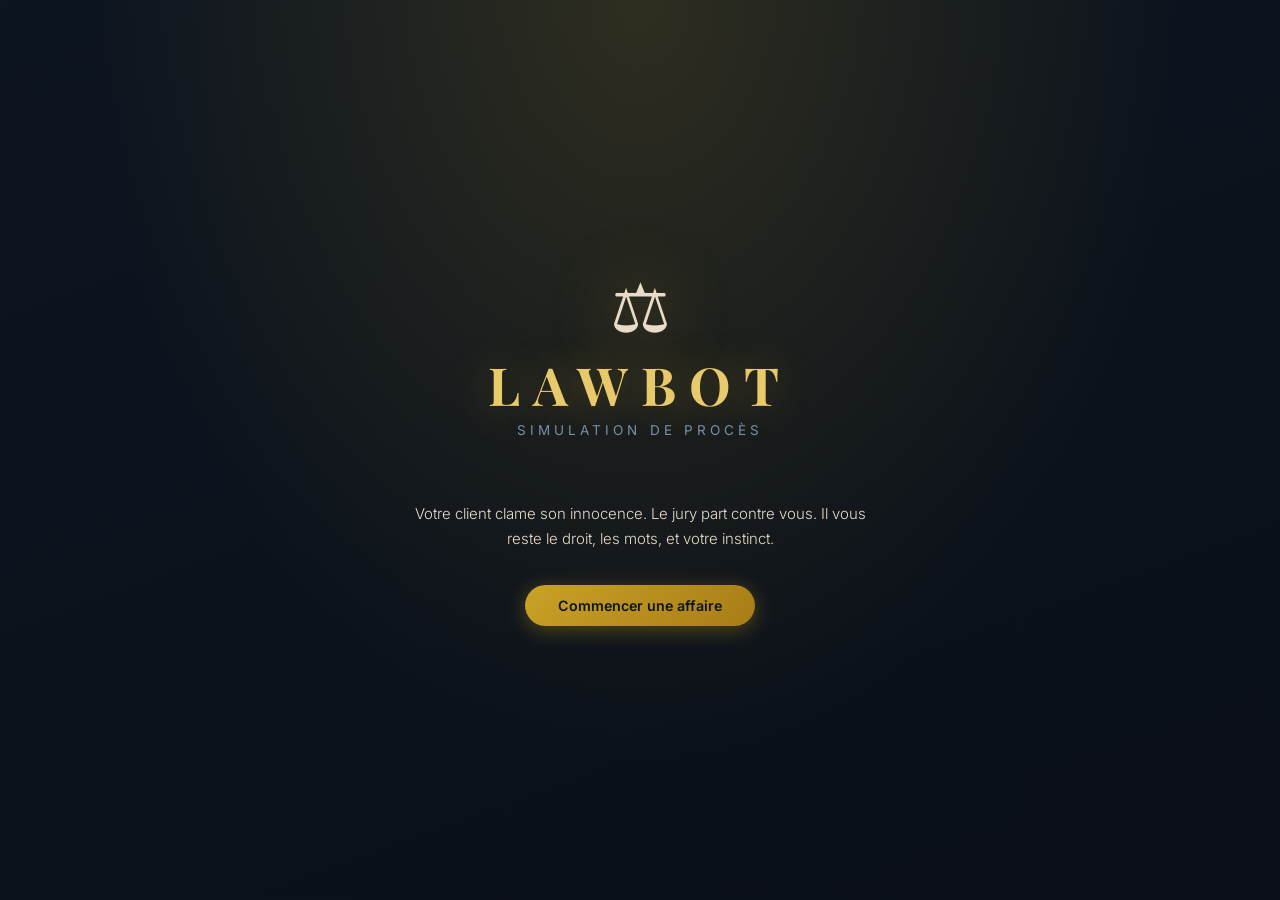
==== commit 7b2c6b34: "Merge branch 'main' of https://github.com/BaBaKaM870/LawBot" ====
--- a/src/main/resources/static/index.html
+++ b/src/main/resources/static/index.html
@@ -19,8 +19,8 @@
       <p class="welcome-tagline">Simulation de Procès</p>
       <div class="session-stats" id="session-stats"></div>
       <p class="welcome-intro">
-        Incarnez l'avocat de la défense. Interrogez les témoins,
-        contestez les preuves et convainquez le jury de l'innocence de votre client.
+        Votre client clame son innocence. Le jury part contre vous.
+        Il vous reste le droit, les mots, et votre instinct.
       </p>
       <button class="btn-primary" id="start-btn">Commencer une affaire</button>
     </div>
@@ -32,44 +32,44 @@
       <div class="tuto-header">
         <span class="tuto-icon">⚖</span>
         <h2 class="tuto-title">Comment jouer&nbsp;?</h2>
-        <p class="tuto-intro">Vous incarnez l'avocat de la défense. Guidez votre client vers l'acquittement en six phases.</p>
+        <p class="tuto-intro">Votre client a besoin de vous. Le jury part du principe qu'il est coupable. À vous de le faire douter — en six actes.</p>
       </div>
 
       <div class="tuto-phases">
         <div class="tuto-phase">
           <div class="tuto-phase-icon">📜</div>
           <div class="tuto-phase-name">Ouverture</div>
-          <div class="tuto-phase-desc">Prenez connaissance de l'affaire et des accusations.</div>
+          <div class="tuto-phase-desc">Lisez le dossier. Chaque détail peut faire la différence.</div>
         </div>
         <div class="tuto-phase">
           <div class="tuto-phase-icon">⚔️</div>
           <div class="tuto-phase-name">Accusation</div>
-          <div class="tuto-phase-desc">Contestez les preuves de la partie adverse.</div>
+          <div class="tuto-phase-desc">L'accusation attaque. Certaines preuves sont fausses — trouvez-les.</div>
         </div>
         <div class="tuto-phase">
           <div class="tuto-phase-icon">🛡️</div>
           <div class="tuto-phase-name">Défense</div>
-          <div class="tuto-phase-desc">Interrogez vos témoins pour établir l'innocence.</div>
+          <div class="tuto-phase-desc">Interrogez vos témoins. Un aveu, une hésitation — ça peut tout changer.</div>
         </div>
         <div class="tuto-phase">
           <div class="tuto-phase-icon">🔥</div>
           <div class="tuto-phase-name">Contre-interro.</div>
-          <div class="tuto-phase-desc">Déstabilisez les témoins adverses.</div>
+          <div class="tuto-phase-desc">Confrontez les témoins adverses. Les histoires qui ne concordent pas, ça marque les jurés.</div>
         </div>
         <div class="tuto-phase">
           <div class="tuto-phase-icon">🎤</div>
           <div class="tuto-phase-name">Plaidoirie</div>
-          <div class="tuto-phase-desc">Faites votre plaidoirie finale devant le jury.</div>
+          <div class="tuto-phase-desc">Votre dernier mot. Le jury vous écoute. Choisissez vos mots.</div>
         </div>
         <div class="tuto-phase">
           <div class="tuto-phase-icon">⚖️</div>
           <div class="tuto-phase-name">Verdict</div>
-          <div class="tuto-phase-desc">Le jury délibère et rend son jugement.</div>
+          <div class="tuto-phase-desc">Le jury délibère. Innocent ou coupable — tout se joue là.</div>
         </div>
       </div>
 
       <div class="tuto-tips">
-        <h3 class="tuto-tips-title">Conseils</h3>
+        <h3 class="tuto-tips-title">Ce que votre mentor vous glisse à l'oreille</h3>
         <ul>
           <li> Le jury part penché vers la culpabilité — chaque action compte.</li>
           <li> Les preuves marquées <strong>Douteux</strong> peuvent être fausses — contestez-les&nbsp;!</li>
@@ -79,8 +79,8 @@
       </div>
 
       <div class="tuto-actions">
-        <button class="btn-secondary" id="tuto-skip-btn">Passer</button>
-        <button class="btn-primary" id="tuto-play-btn">Commencer le procès !</button>
+        <button class="btn-secondary" id="tuto-skip-btn">Je sais déjà tout ça</button>
+        <button class="btn-primary" id="tuto-play-btn">Entrer dans la salle d'audience →</button>
       </div>
     </div>
   </div>
@@ -98,16 +98,18 @@
 
       <div class="header-stats">
         <div class="stat-group">
-          <span class="stat-label">Jury</span>
+          <span class="stat-label">Conviction du jury</span>
           <div class="jury-bar-wrap">
             <div class="jury-bar-track">
               <div class="jury-bar-fill" id="jury-fill"></div>
+              <div class="jury-threshold jury-t-low" title="Seuil d'acquittement (35%)"></div>
+              <div class="jury-threshold jury-t-high" title="Seuil de condamnation (65%)"></div>
             </div>
           </div>
           <span class="stat-value" id="jury-pct">50%</span>
         </div>
-        <div class="stat-group">
-          <span class="stat-label">Actions</span>
+        <div class="stat-group" title="Actions réussies / tentées">
+          <span class="stat-label">Score</span>
           <span class="stat-value" id="score-val">0/0</span>
         </div>
       </div>
@@ -116,7 +118,7 @@
     <!-- Corps du jeu -->
     <div class="game-body">
 
-      <!-- Sidebar : info + journal -->
+      <!-- Sidebar : info + jury + journal -->
       <aside class="sidebar">
         <div class="case-card">
           <h2 class="case-title" id="case-title">—</h2>
@@ -129,10 +131,13 @@
             </div>
           </div>
           <p class="case-desc" id="case-desc"></p>
+          <div class="confidence-panel" id="confidence-panel"></div>
         </div>
 
+        <div class="jury-panel" id="jury-panel"></div>
+
         <div class="events-panel">
-          <h3 class="events-title">📋 Journal</h3>
+          <h3 class="events-title">📋 Journal d'audience</h3>
           <div id="events-list"></div>
         </div>
       </aside>
